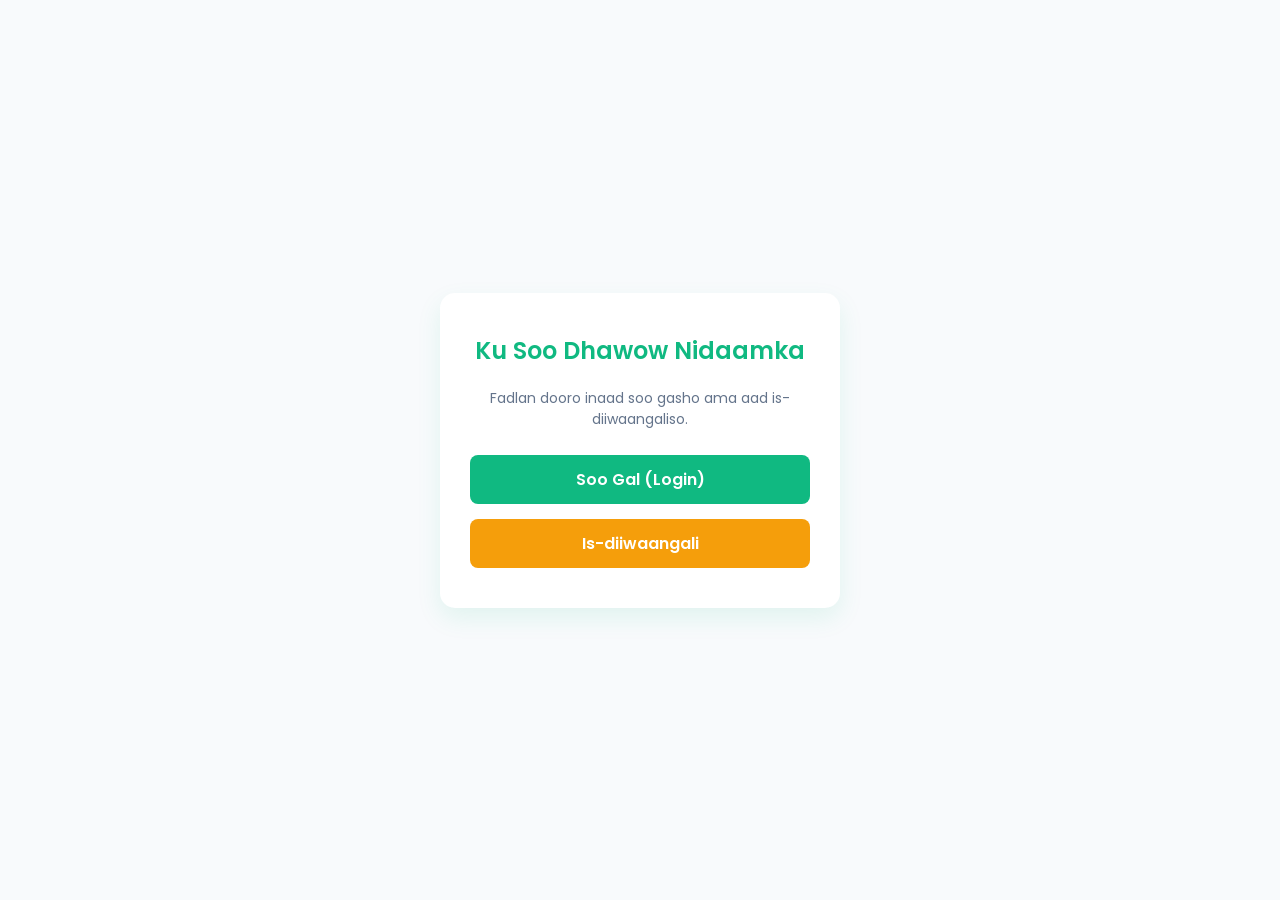
==== index.html @ 5a589a7b "Rename Welcome.html to index.html" ====
<!DOCTYPE html>
<html lang="so">
<head>
    <meta charset="UTF-8">
    <meta name="viewport" content="width=device-width, initial-scale=1.0">
    <title>Soo Dhawow</title>
    <link rel="stylesheet" href="style.css">
</head>
<body>

    <div class="container">
        <h2>Ku Soo Dhawow Nidaamka</h2>
        <p class="link-text" style="margin-bottom: 25px;">Fadlan dooro inaad soo gasho ama aad is-diiwaangaliso.</p>
        
        <a href="login.html" class="btn" style="text-decoration: none; display: block; margin-bottom: 15px;">Soo Gal (Login)</a>
        
        <a href="Register.html" class="btn" style="text-decoration: none; display: block; background-color: #f59e0b;">Is-diiwaangali</a>
    </div>

</body>
</html>
---- style.css ----
@import url('https://fonts.googleapis.com/css2?family=Poppins:wght@300;400;600&display=swap');

* {
    margin: 0;
    padding: 0;
    box-sizing: border-box;
    font-family: 'Poppins', sans-serif;
}

body {
    background-color: #f8fafc; /* Caddaan yar oo jilicsan */
    display: flex;
    justify-content: center;
    align-items: center;
    height: 100vh;
}

.container {
    background-color: #ffffff; /* Caddaan saafi ah */
    padding: 40px 30px;
    border-radius: 15px;
    box-shadow: 0 10px 25px rgba(16, 185, 129, 0.1);
    width: 100%;
    max-width: 400px;
    text-align: center;
}

.container h2 {
    color: #10b981; /* Cagaar */
    margin-bottom: 20px;
    font-weight: 600;
}

.input-group {
    position: relative;
    margin-bottom: 20px;
    text-align: left;
}

.input-group i {
    position: absolute;
    left: 15px;
    top: 50%;
    transform: translateY(-50%);
    color: #10b981; /* Cagaar */
}

.input-group input {
    width: 100%;
    padding: 12px 15px 12px 45px;
    border: 2px solid #e2e8f0;
    border-radius: 8px;
    outline: none;
    transition: all 0.3s ease;
    font-size: 14px;
}

.input-group input:focus {
    border-color: #10b981; /* Cagaar marka la taabto */
    box-shadow: 0 0 8px rgba(16, 185, 129, 0.2);
}

.btn {
    width: 100%;
    padding: 12px;
    background-color: #10b981; /* Cagaar */
    color: white;
    border: none;
    border-radius: 8px;
    font-size: 16px;
    font-weight: 600;
    cursor: pointer;
    transition: all 0.3s ease;
}

.btn:hover {
    background-color: #f59e0b; /* Dahabi - Midabka aan doortay */
    transform: translateY(-2px);
}

.link-text {
    margin-top: 20px;
    font-size: 14px;
    color: #64748b;
}

.link-text a {
    color: #10b981;
    text-decoration: none;
    font-weight: 600;
}

.link-text a:hover {
    color: #f59e0b; /* Dahabi */
}
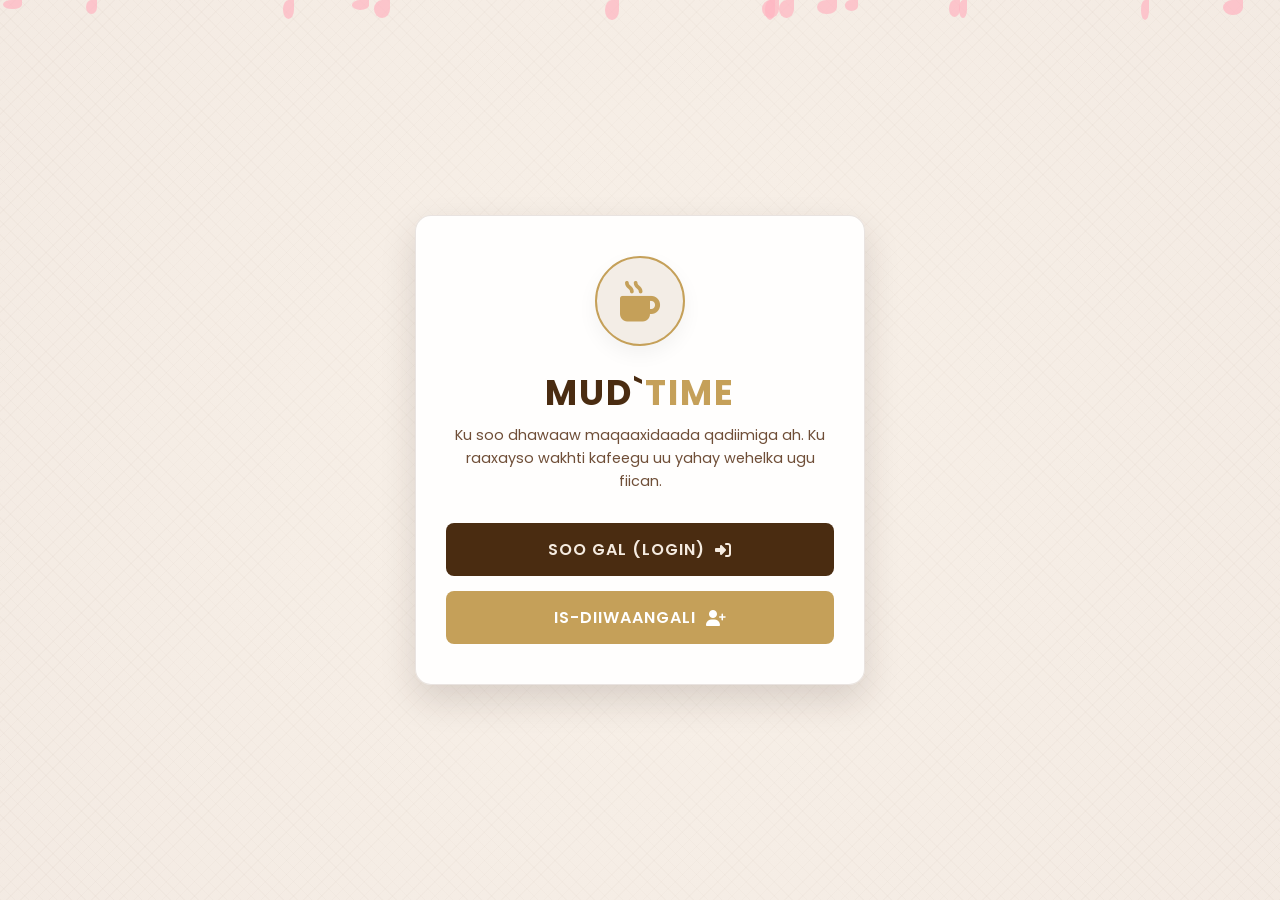
==== commit 48c4b168: "Update index.html" ====
--- a/index.html
+++ b/index.html
@@ -3,20 +3,133 @@
 <head>
     <meta charset="UTF-8">
     <meta name="viewport" content="width=device-width, initial-scale=1.0">
-    <title>Soo Dhawow</title>
+    <title>MUD`TIME - Ku Soo Dhawaaw</title>
     <link rel="stylesheet" href="style.css">
+    <link rel="stylesheet" href="https://cdnjs.cloudflare.com/ajax/libs/font-awesome/6.4.0/css/all.min.css">
+    <style>
+        /* Qurxin dheeri ah oo ku kooban boggan si uu u yeesho bilic ka duwan boggaga kale */
+        .welcome-card {
+            text-align: center;
+            padding: 40px 30px;
+        }
+        .hero-icon-wrapper {
+            width: 90px;
+            height: 90px;
+            background: rgba(139, 92, 26, 0.1); /* Midabka kafeega oo khafiif ah */
+            border-radius: 50%;
+            display: flex;
+            align-items: center;
+            justify-content: center;
+            margin: 0 auto 20px auto;
+            border: 2px solid var(--accent-gold, #c5a880);
+            box-shadow: 0 8px 20px rgba(0, 0, 0, 0.05);
+            animation: float 4s ease-in-out infinite;
+        }
+        .hero-icon-wrapper i {
+            font-size: 40px;
+            color: var(--accent-gold, #c5a880);
+        }
+        .welcome-title {
+            font-size: 2rem;
+            color: var(--primary-coffee, #2c1d11);
+            margin-bottom: 5px;
+            font-weight: 700;
+            letter-spacing: 1px;
+        }
+        .welcome-subtitle {
+            font-size: 0.95rem;
+            color: #6d645c;
+            margin-bottom: 30px;
+            line-height: 1.6;
+        }
+        .btn-group {
+            display: flex;
+            flex-direction: column;
+            gap: 15px;
+            width: 100%;
+        }
+        /* Hover animations loogu talagalay badhannada si ay u noqdaan kuwo soo jiidasho leh */
+        .btn-welcome {
+            display: flex;
+            align-items: center;
+            justify-content: center;
+            gap: 10px;
+            text-decoration: none;
+            transition: all 0.3s ease-in-out !important;
+        }
+        .btn-welcome:hover {
+            transform: translateY(-3px);
+            box-shadow: 0 10px 20px rgba(44, 29, 17, 0.15) !important;
+        }
+        .btn-register-welcome {
+            background-color: var(--accent-gold, #c5a880) !important;
+            border-color: var(--accent-gold, #c5a880) !important;
+            color: #fff !important;
+        }
+        .btn-register-welcome:hover {
+            background-color: #b3946d !important;
+        }
+        /* Animation jilicsan oo ruxaya koobka kafeega */
+        @keyframes float {
+            0% { transform: translateY(0px); }
+            50% { transform: translateY(-10px); }
+            100% { transform: translateY(0px); }
+        }
+    </style>
 </head>
 <body>
 
-    <div class="container">
-        <h2>Ku Soo Dhawow Nidaamka</h2>
-        <p class="link-text" style="margin-bottom: 25px;">Fadlan dooro inaad soo gasho ama aad is-diiwaangaliso.</p>
-        
-        <a href="login.html" class="btn" style="text-decoration: none; display: block; margin-bottom: 15px;">Soo Gal (Login)</a>
-        
-        <a href="Register.html" class="btn" style="text-decoration: none; display: block; background-color: #f59e0b;">Is-diiwaangali</a>
+    <div class="petals-container" id="petals"></div>
+
+    <div class="auth-container">
+        <div class="auth-card welcome-card">
+            
+            <div class="hero-icon-wrapper">
+                <i class="fa-solid fa-mug-hot"></i>
+            </div>
+
+            <div class="auth-logo">
+                <h1 class="welcome-title">MUD`<span>TIME</span></h1>
+                <p class="welcome-subtitle">Ku soo dhawaaw maqaaxidaada qadiimiga ah. Ku raaxayso wakhti kafeegu uu yahay wehelka ugu fiican.</p>
+            </div>
+
+            <div class="btn-group">
+                
+                <a href="login.html" class="btn-primary btn btn-welcome">
+                    <span>Soo Gal (Login)</span> 
+                    <i class="fa-solid fa-right-to-bracket"></i>
+                </a>
+
+                <a href="Register.html" class="btn-primary btn btn-welcome btn-register-welcome">
+                    <span>Is-diiwaangali</span> 
+                    <i class="fa-solid fa-user-plus"></i>
+                </a>
+
+            </div>
+
+        </div>
     </div>
+
+    <script>
+        function createPetals() {
+            const container = document.getElementById('petals');
+            const petalCount = 15; 
+            
+            for (let i = 0; i < petalCount; i++) {
+                const petal = document.createElement('div');
+                petal.classList.add('petal');
+                
+                petal.style.left = Math.random() * 100 + 'vw';
+                petal.style.width = Math.random() * 12 + 8 + 'px';
+                petal.style.height = Math.random() * 12 + 8 + 'px';
+                petal.style.animationDelay = Math.random() * 8 + 's';
+                petal.style.animationDuration = Math.random() * 6 + 6 + 's';
+                
+                container.appendChild(petal);
+            }
+        }
+        createPetals();
+    </script>
 
 </body>
 </html>
-
--- a/style.css
+++ b/style.css
@@ -1,96 +1,266 @@
-@import url('https://fonts.googleapis.com/css2?family=Poppins:wght@300;400;600&display=swap');
-
+/* ==========================================================================
+   MUD`TIME - Global Stylesheet (Unified Theme)
+   ========================================================================== */
+
+/* 1. SETUP & VARIABLES */
+@import url('https://fonts.googleapis.com/css2?family=Poppins:wght@300;400;500;600;700&display=swap');
+
+:root {
+    /* Theme Colors (Coffee & Vintage Concept) */
+    --primary-coffee: #4a2c11;       /* Dark Espresso */
+    --secondary-coffee: #6f4e37;     /* Warm Latte */
+    --accent-gold: #c5a059;          /* Roasted Beans Gold */
+    --vintage-cream: #fbf6f0;        /* Paper Cream Background */
+    --text-dark: #2d1d14;            /* Soft Dark for Text */
+    --text-light: #f5ebe0;           /* Light text */
+    --card-bg: rgba(255, 255, 255, 0.92); /* Glassmorphism for inputs/cards */
+    
+    /* Fonts & Radii */
+    --font-main: 'Poppins', sans-serif;
+    --border-radius-sm: 8px;
+    --border-radius-md: 16px;
+    --transition-fast: 0.3s ease;
+}
+
+/* 2. GLOBAL RESET & BASE STYLES */
 * {
     margin: 0;
     padding: 0;
     box-sizing: border-box;
-    font-family: 'Poppins', sans-serif;
+    font-family: var(--font-main);
 }
 
 body {
-    background-color: #f8fafc; /* Caddaan yar oo jilicsan */
-    display: flex;
+    background-color: var(--vintage-cream);
+    color: var(--text-dark);
+    min-height: 100vh;
+    display: flex;
+    flex-direction: column;
+    overflow-x: hidden;
+    position: relative;
+    /* Vintage Paper Texture simulation using CSS */
+    background-image: 
+        radial-gradient(circle at 50% 50%, rgba(245, 235, 224, 0.5), rgba(213, 189, 175, 0.2)),
+        repeating-linear-gradient(45deg, rgba(111, 78, 55, 0.03) 0px, rgba(111, 78, 55, 0.03) 1px, transparent 1px, transparent 10px),
+        repeating-linear-gradient(-45deg, rgba(111, 78, 55, 0.03) 0px, rgba(111, 78, 55, 0.03) 1px, transparent 1px, transparent 10px);
+}
+
+/* 3. AUTOMATED FALLING PETALS ANIMATION */
+.petals-container {
+    position: absolute;
+    top: 0;
+    left: 0;
+    width: 100%;
+    height: 100%;
+    overflow: hidden;
+    pointer-events: none; /* Allows clicks to pass through to forms */
+    z-index: 1;
+}
+
+.petal {
+    position: absolute;
+    background-color: #ffb3c1; /* Soft rose pink */
+    border-radius: 150% 0 150% 150%;
+    opacity: 0.7;
+    pointer-events: none;
+    animation: fadeRain infinite linear;
+}
+
+@keyframes fadeRain {
+    0% {
+        transform: translateY(-10%) rotate(0deg);
+        opacity: 0;
+    }
+    10% {
+        opacity: 0.8;
+    }
+    90% {
+        opacity: 0.8;
+    }
+    100% {
+        transform: translateY(110vh) rotate(360deg);
+        opacity: 0;
+    }
+}
+
+/* 4. AUTH LAYOUT & CARDS (Login, Register & Forgot Password) */
+.auth-container {
+    flex: 1;
+    display: flex;
+    align-items: center;
     justify-content: center;
-    align-items: center;
-    height: 100vh;
-}
-
-.container {
-    background-color: #ffffff; /* Caddaan saafi ah */
-    padding: 40px 30px;
-    border-radius: 15px;
-    box-shadow: 0 10px 25px rgba(16, 185, 129, 0.1);
-    width: 100%;
-    max-width: 400px;
+    padding: 20px;
+    z-index: 2; /* Sits above the falling petals */
+}
+
+.auth-card {
+    background: var(--card-bg);
+    padding: 40px;
+    width: 100%;
+    max-width: 450px;
+    border-radius: var(--border-radius-md);
+    box-shadow: 0 15px 35px rgba(45, 29, 20, 0.15);
+    border: 1px solid rgba(111, 78, 55, 0.15);
+    backdrop-filter: blur(8px); /* Beautiful modern blur effect */
+    transition: transform var(--transition-fast);
+}
+
+.auth-card:hover {
+    transform: translateY(-5px);
+}
+
+/* Branding inside Auth */
+.auth-logo {
     text-align: center;
-}
-
-.container h2 {
-    color: #10b981; /* Cagaar */
-    margin-bottom: 20px;
+    margin-bottom: 30px;
+}
+
+.auth-logo h1 {
+    font-size: 2.2rem;
+    font-weight: 700;
+    color: var(--primary-coffee);
+    letter-spacing: 2px;
+    text-transform: uppercase;
+}
+
+.auth-logo h1 span {
+    color: var(--accent-gold);
+}
+
+.auth-logo p {
+    font-size: 0.9rem;
+    color: var(--secondary-coffee);
+    margin-top: 5px;
+}
+
+/* 5. FORM CONTROLS & INPUTS */
+.form-group {
+    position: relative;
+    margin-bottom: 22px;
+}
+
+.form-label {
+    display: block;
+    font-size: 0.85rem;
     font-weight: 600;
-}
-
-.input-group {
+    color: var(--primary-coffee);
+    margin-bottom: 8px;
+    text-transform: uppercase;
+    letter-spacing: 0.5px;
+}
+
+.input-wrapper {
     position: relative;
-    margin-bottom: 20px;
-    text-align: left;
-}
-
-.input-group i {
+    display: flex;
+    align-items: center;
+}
+
+.input-icon {
     position: absolute;
     left: 15px;
-    top: 50%;
-    transform: translateY(-50%);
-    color: #10b981; /* Cagaar */
-}
-
-.input-group input {
-    width: 100%;
-    padding: 12px 15px 12px 45px;
-    border: 2px solid #e2e8f0;
-    border-radius: 8px;
+    color: var(--secondary-coffee);
+    font-size: 1rem;
+    pointer-events: none;
+    transition: var(--transition-fast);
+}
+
+.form-input {
+    width: 100%;
+    padding: 14px 15px 14px 45px; /* Extra padding on left for icon */
+    font-size: 0.95rem;
+    background-color: #ffffff;
+    border: 2px solid rgba(111, 78, 55, 0.1);
+    border-radius: var(--border-radius-sm);
+    color: var(--text-dark);
     outline: none;
-    transition: all 0.3s ease;
-    font-size: 14px;
-}
-
-.input-group input:focus {
-    border-color: #10b981; /* Cagaar marka la taabto */
-    box-shadow: 0 0 8px rgba(16, 185, 129, 0.2);
-}
-
-.btn {
-    width: 100%;
-    padding: 12px;
-    background-color: #10b981; /* Cagaar */
-    color: white;
+    transition: var(--transition-fast);
+}
+
+/* Input Focus States */
+.form-input:focus {
+    border-color: var(--accent-gold);
+    box-shadow: 0 0 8px rgba(197, 160, 89, 0.2);
+}
+
+.form-input:focus + .input-icon {
+    color: var(--accent-gold);
+}
+
+/* 6. BUTTONS & LINKS */
+.btn-primary {
+    width: 100%;
+    padding: 14px;
+    background-color: var(--primary-coffee);
+    color: var(--text-light);
     border: none;
-    border-radius: 8px;
-    font-size: 16px;
+    border-radius: var(--border-radius-sm);
+    font-size: 1rem;
     font-weight: 600;
     cursor: pointer;
-    transition: all 0.3s ease;
-}
-
-.btn:hover {
-    background-color: #f59e0b; /* Dahabi - Midabka aan doortay */
-    transform: translateY(-2px);
-}
-
-.link-text {
-    margin-top: 20px;
-    font-size: 14px;
-    color: #64748b;
-}
-
-.link-text a {
-    color: #10b981;
+    transition: var(--transition-fast);
+    text-transform: uppercase;
+    letter-spacing: 1px;
+    display: flex;
+    justify-content: center;
+    align-items: center;
+    gap: 10px;
+}
+
+.btn-primary:hover {
+    background-color: var(--secondary-coffee);
+    box-shadow: 0 5px 15px rgba(111, 78, 55, 0.3);
+}
+
+.btn-primary:active {
+    transform: scale(0.98);
+}
+
+/* Forgot Password & Nav Links */
+.form-options {
+    display: flex;
+    justify-content: space-between;
+    align-items: center;
+    margin-bottom: 25px;
+    font-size: 0.85rem;
+}
+
+.form-link {
+    color: var(--secondary-coffee);
     text-decoration: none;
+    font-weight: 500;
+    transition: var(--transition-fast);
+}
+
+.form-link:hover {
+    color: var(--accent-gold);
+    text-decoration: underline;
+}
+
+.auth-footer {
+    text-align: center;
+    margin-top: 25px;
+    font-size: 0.9rem;
+    color: #666;
+}
+
+.auth-footer a {
+    color: var(--primary-coffee);
     font-weight: 600;
-}
-
-.link-text a:hover {
-    color: #f59e0b; /* Dahabi */
-}
-
+    text-decoration: none;
+    transition: var(--transition-fast);
+}
+
+.auth-footer a:hover {
+    color: var(--accent-gold);
+}
+
+/* 7. RESPONSIVENESS */
+@media (max-width: 480px) {
+    .auth-card {
+        padding: 25px 20px;
+    }
+    
+    .auth-logo h1 {
+        font-size: 1.8rem;
+    }
+}
